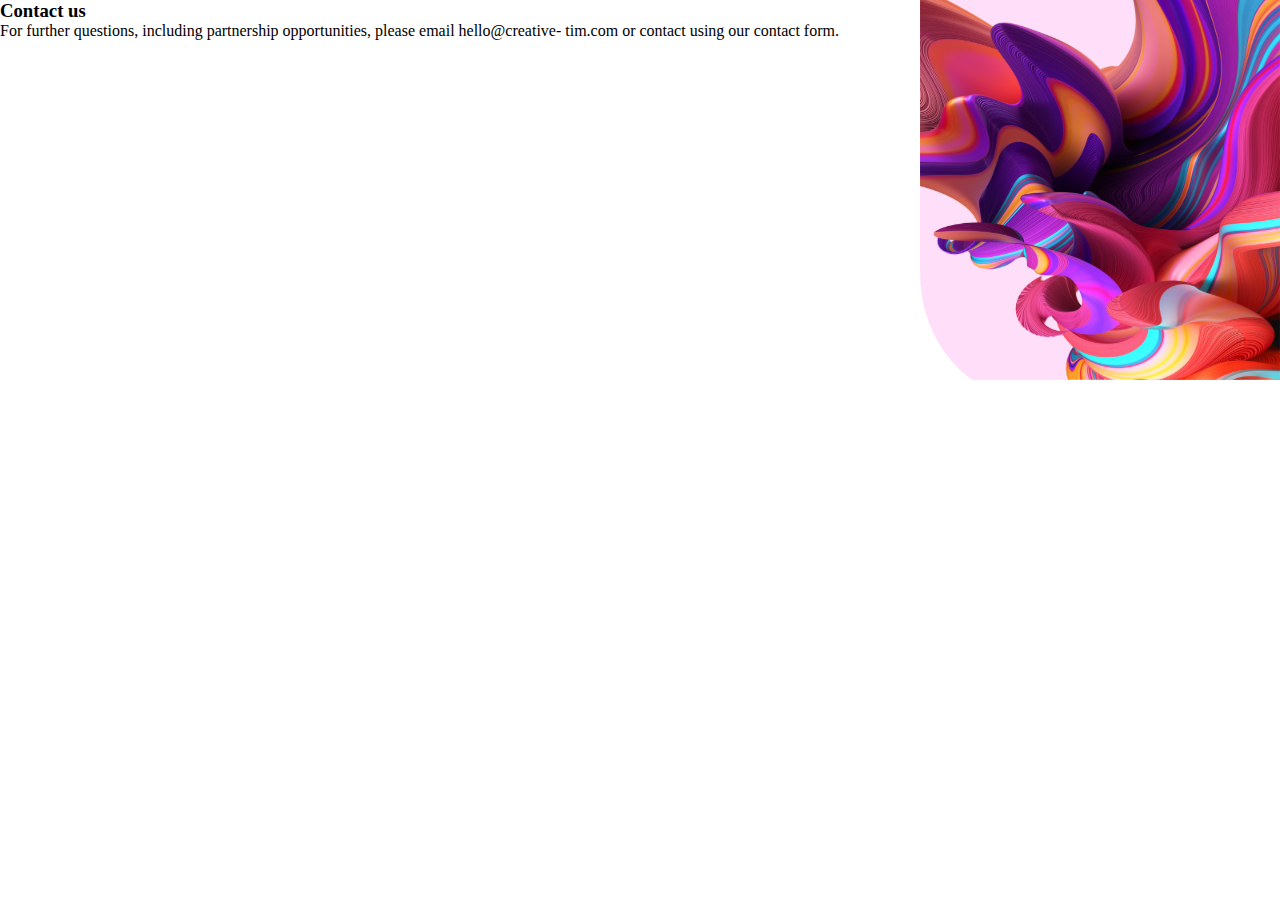
==== ContactUs/contactUs.html @ 129cb870 "started the contact us page" ====
<!DOCTYPE html>
<html lang="en">
    <head>
        <meta charset="UTF-8" />
        <meta http-equiv="X-UA-Compatible" content="IE=edge" />
        <meta name="viewport" content="width=device-width, initial-scale=1.0" />
        <link rel="preconnect" href="https://fonts.googleapis.com">
    <link rel="preconnect" href="https://fonts.gstatic.com" crossorigin>
    <link href="https://fonts.googleapis.com/css2?family=Barlow+Semi+Condensed:ital,wght@0,400;0,500;0,600;1,300;1,400;1,500&family=Lato:wght@400;700&family=Lexend+Deca&family=Volkhov:ital,wght@0,400;0,700;1,700&display=swap" rel="stylesheet">
        <link rel="preconnect" href="https://fonts.googleapis.com" />
        <link rel="preconnect" href="https://fonts.gstatic.com" crossorigin />
        <link
          href="https://fonts.googleapis.com/css2?family=Barlow+Semi+Condensed:ital,wght@0,400;0,500;0,600;1,300;1,400;1,500&family=Lato:wght@400;700&family=Lexend+Deca&family=Poppins:ital,wght@0,400;0,600;0,700;1,500&display=swap"
          rel="stylesheet"
        />
        <link
          rel="shortcut icon"
          href="/Assets/JaddoLogo.svg"
          type="image/x-icon"
        />
        <link rel="stylesheet" href="./contactUs.css" />
        <title>Contact Us</title>
      </head>
<body>
    <div class="formBg"><img src="./assets/formBg.svg" alt=""></div>
    <form action="">
        <h3>Contact us</h3>
        <p>For further questions, including partnership opportunities, please email hello@creative-
            tim.com or contact using our contact form.</p>

    </form>
</body>
</html>
---- ContactUs/contactUs.css ----
*{
    box-sizing: border-box;
    padding: 0;
    margin: 0;
}
/* body{
    background-image: url(./assets/formBg.svg);
    background-repeat: no-repeat;
    background-position: right;
   background-clip: content-box;
    background-size: 65vw;
} */
.formBg img{
    position: absolute;
    right: 0;
    top: -20px;
    border-bottom-left-radius: 30%;
    z-index: -1;
}
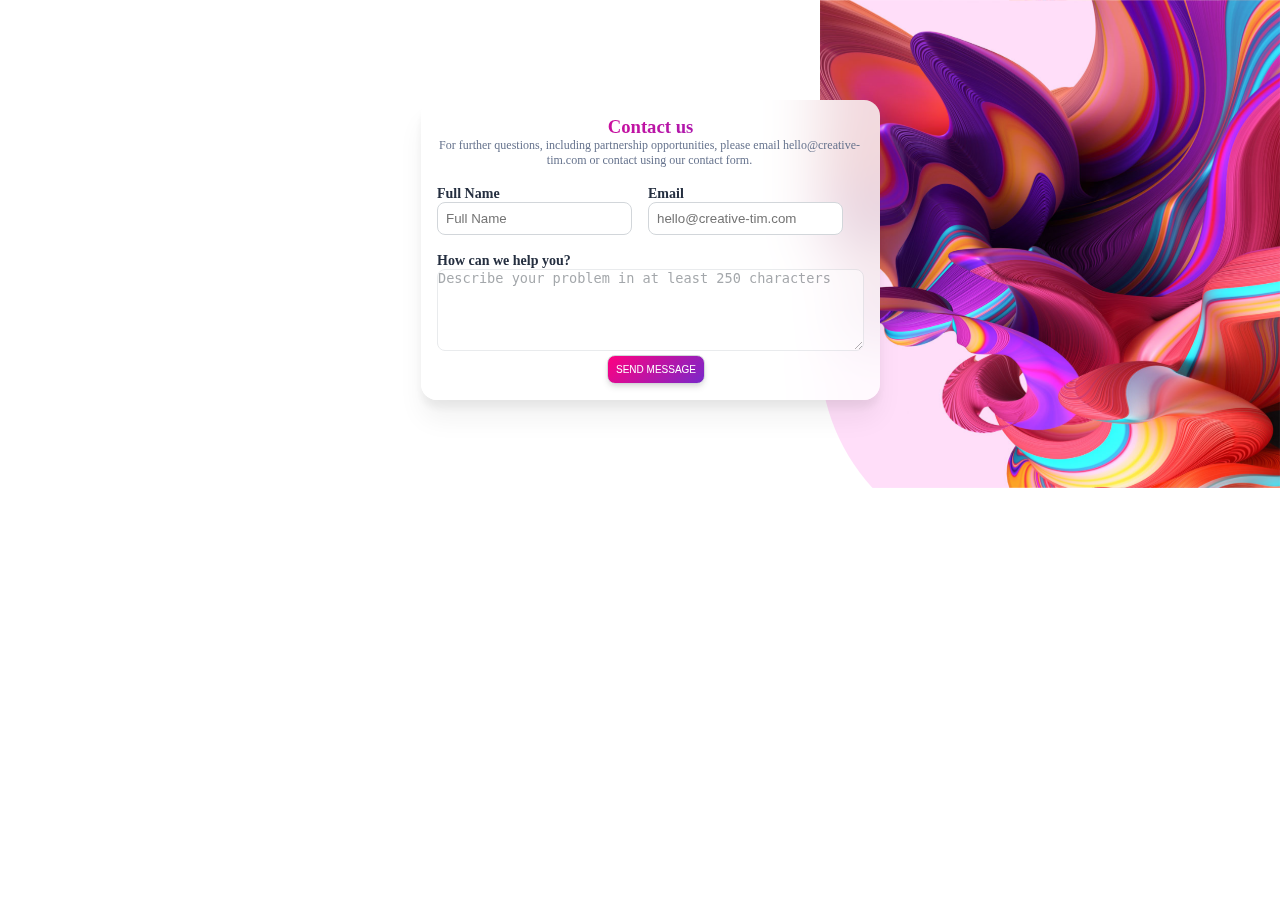
==== commit 73113afc: "completed the contact us page" ====
--- a/ContactUs/contactUs.html
+++ b/ContactUs/contactUs.html
@@ -23,11 +23,25 @@
       </head>
 <body>
     <div class="formBg"><img src="./assets/formBg.svg" alt=""></div>
-    <form action="">
+    <form action="" target="_self" >
         <h3>Contact us</h3>
         <p>For further questions, including partnership opportunities, please email hello@creative-
             tim.com or contact using our contact form.</p>
-
-    </form>
+            <div class="flName">
+          <div>
+                  <label for="FullName"> Full Name</label> <br> 
+                  <input type="text" name="Full Name" id="FullName" placeholder="Full Name">
+                </div>
+                <div>
+                    <label for="Email">Email</label> <br>
+                    <input type="email" name="Email" id="Email" placeholder="hello@creative-tim.com">
+                </div>
+            </div>
+                <div>
+                <label for="">How can we help you?</label><br>
+                <textarea name="" id="" cols="50" rows="5">Describe your problem in at least 250 characters</textarea>
+            </div>
+            <input type="submit" value="SEND MESSAGE">
+            </form>
 </body>
 </html>--- a/ContactUs/contactUs.css
+++ b/ContactUs/contactUs.css
@@ -13,7 +13,82 @@
 .formBg img{
     position: absolute;
     right: 0;
-    top: -20px;
-    border-bottom-left-radius: 30%;
+    top: -65px;
+    border-bottom-left-radius: 200px;
     z-index: -1;
+}
+form h3{
+    text-align: center;
+    background: linear-gradient(135deg, #FF0080 0%, #7928CA 100%);
+-webkit-background-clip: text;
+-webkit-text-fill-color: transparent;
+background-clip: text;
+/* text-fill-color: transparent; */
+
+}
+form p{
+    color: #67748E;
+    width: 425px;
+    text-align: center;
+    font-size: 12px;
+    padding-bottom: 1rem;
+}
+.flName{
+display: flex;
+align-items: center; 
+gap: 1rem;
+padding-bottom: 1rem;
+/* justify-content: center; */
+}
+label{
+    color: #252F40;
+    font-weight: 700;
+    font-size: 14px;
+    padding-bottom: 1rem;
+    /* display: none; */
+}
+input{
+    background: #FFFFFF;
+    border: 1px solid #D2D6DA;
+    border-radius: 8px;
+    padding: 0.5rem;
+}
+
+
+input[type=submit]{
+    background: linear-gradient(135deg, #FF0080 0%, #7928CA 100%);
+color: #FFFFFF;
+font-size: 10px;
+box-shadow: 0px 4px 7px -1px rgba(0, 0, 0, 0.11), 0px 2px 4px -1px rgba(0, 0, 0, 0.07);
+border-radius: 8px;
+transform: translateX(170px);
+}
+textarea{
+    background: #FFFFFF;
+border: 1px solid #D2D6DA;
+border-radius: 8px;
+color: #495057;
+opacity: 0.5;
+font-size: 13.6px;
+}
+
+form{
+    background: rgba(255, 255, 255, 0.8);
+    /* background-color: #D2D6DA; */
+    /* opacity: 0.6; */
+mix-blend-mode: normal;
+box-shadow: 0px 20px 26px rgba(0, 0, 0, 0.05), 0px 8px 9px rgba(0, 0, 0, 0.06);
+backdrop-filter: blur(30px);
+
+
+border-radius: 16px;
+   
+    padding: 1rem;
+    /* z-index: 2; */
+    position: absolute;
+top: 100px;
+right: 400px;
+/* bottom: 0; */
+    
+
 }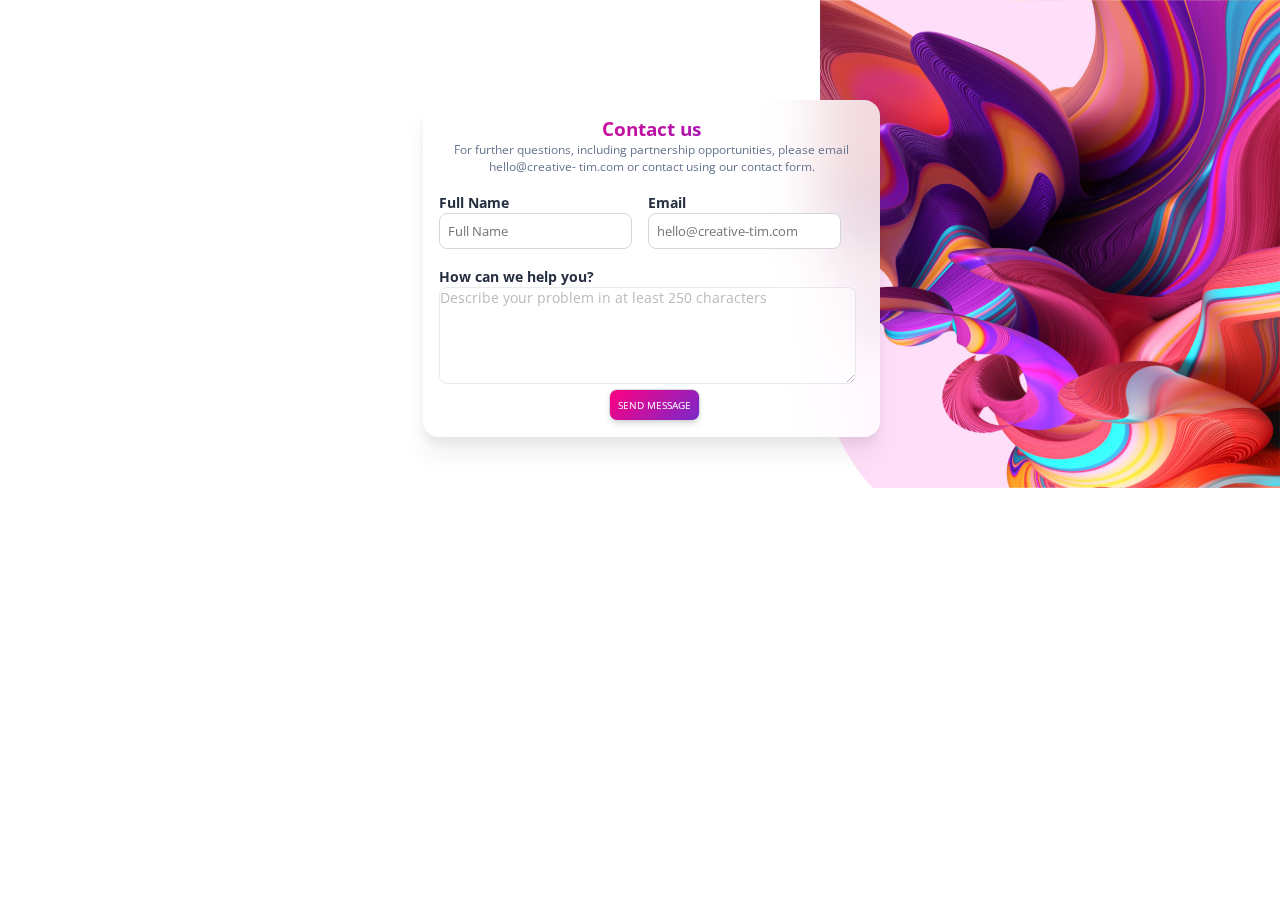
==== commit 2ecbbcea: "started the form validation" ====
--- a/ContactUs/contactUs.html
+++ b/ContactUs/contactUs.html
@@ -1,47 +1,69 @@
 <!DOCTYPE html>
 <html lang="en">
-    <head>
-        <meta charset="UTF-8" />
-        <meta http-equiv="X-UA-Compatible" content="IE=edge" />
-        <meta name="viewport" content="width=device-width, initial-scale=1.0" />
-        <link rel="preconnect" href="https://fonts.googleapis.com">
-    <link rel="preconnect" href="https://fonts.gstatic.com" crossorigin>
-    <link href="https://fonts.googleapis.com/css2?family=Barlow+Semi+Condensed:ital,wght@0,400;0,500;0,600;1,300;1,400;1,500&family=Lato:wght@400;700&family=Lexend+Deca&family=Volkhov:ital,wght@0,400;0,700;1,700&display=swap" rel="stylesheet">
-        <link rel="preconnect" href="https://fonts.googleapis.com" />
-        <link rel="preconnect" href="https://fonts.gstatic.com" crossorigin />
-        <link
-          href="https://fonts.googleapis.com/css2?family=Barlow+Semi+Condensed:ital,wght@0,400;0,500;0,600;1,300;1,400;1,500&family=Lato:wght@400;700&family=Lexend+Deca&family=Poppins:ital,wght@0,400;0,600;0,700;1,500&display=swap"
-          rel="stylesheet"
-        />
-        <link
-          rel="shortcut icon"
-          href="/Assets/JaddoLogo.svg"
-          type="image/x-icon"
-        />
-        <link rel="stylesheet" href="./contactUs.css" />
-        <title>Contact Us</title>
-      </head>
-<body>
-    <div class="formBg"><img src="./assets/formBg.svg" alt=""></div>
-    <form action="" target="_self" >
-        <h3>Contact us</h3>
-        <p>For further questions, including partnership opportunities, please email hello@creative-
-            tim.com or contact using our contact form.</p>
-            <div class="flName">
-          <div>
-                  <label for="FullName"> Full Name</label> <br> 
-                  <input type="text" name="Full Name" id="FullName" placeholder="Full Name">
-                </div>
-                <div>
-                    <label for="Email">Email</label> <br>
-                    <input type="email" name="Email" id="Email" placeholder="hello@creative-tim.com">
-                </div>
-            </div>
-                <div>
-                <label for="">How can we help you?</label><br>
-                <textarea name="" id="" cols="50" rows="5">Describe your problem in at least 250 characters</textarea>
-            </div>
-            <input type="submit" value="SEND MESSAGE">
-            </form>
-</body>
-</html>+  <head>
+    <meta charset="UTF-8" />
+    <meta http-equiv="X-UA-Compatible" content="IE=edge" />
+    <meta name="viewport" content="width=device-width, initial-scale=1.0" />
+    <link rel="preconnect" href="https://fonts.googleapis.com" />
+    <link rel="preconnect" href="https://fonts.gstatic.com" crossorigin />
+    <link
+      href="https://fonts.googleapis.com/css2?family=Barlow+Semi+Condensed:ital,wght@0,400;0,500;0,600;1,300;1,400;1,500&family=Lato:wght@400;700&family=Lexend+Deca&family=Open+Sans:wght@300;400;500;700&display=swap"
+      rel="stylesheet"
+    />
+    <link rel="preconnect" href="https://fonts.googleapis.com" />
+    <link rel="preconnect" href="https://fonts.gstatic.com" crossorigin />
+    <link
+      rel="shortcut icon"
+      href="/Assets/JaddoLogo.svg"
+      type="image/x-icon"
+    />
+    <link rel="stylesheet" href="./contactUs.css" />
+    <title>Contact Us</title>
+  </head>
+  <body>
+    <div class="formBg"><img src="./assets/formBg.svg" alt="" /></div>
+    <form action="" target="_self" id="form">
+      <h3>Contact us</h3>
+      <p>
+        For further questions, including partnership opportunities, please email
+        hello@creative- tim.com or contact using our contact form.
+      </p>
+      <div class="flName">
+        <!-- /** 
+        *! nncnnbzxn  
+         **/     -->
+        <div>
+          <label for="FullName"> Full Name</label> <br />
+          <input
+            type="text"
+            name="Full Name"
+            id="FullName"
+            placeholder="Full Name"
+          />
+          <br>
+          <span id="errorName"></span>
+        </div> 
+        <div>
+          <label for="Email">Email</label> <br />
+          <input
+            type="email"
+            name="Email"
+            id="Email"
+            placeholder="hello@creative-tim.com"
+          /> <br>
+          <span id="errorEmail"></span>
+        </div>
+      </div>
+      <div>
+        <label for="">How can we help you?</label><br />
+        <textarea name="textarea" id="textarea" cols="50" rows="5" placeholder="Describe your problem in at least 250 characters">
+</textarea
+        > <br>
+        <span id="errorTextArea"></span>
+      </div>
+      <input type="submit" value="SEND MESSAGE" id="submit"/>
+      <span id="errorSubmit"></span>
+    </form>
+    <script src="/ContactUs/contactUs.js"></script>
+  </body>
+</html>
--- a/ContactUs/contactUs.css
+++ b/ContactUs/contactUs.css
@@ -1,7 +1,8 @@
-*{
-    box-sizing: border-box;
-    padding: 0;
-    margin: 0;
+* {
+  box-sizing: border-box;
+  padding: 0;
+  margin: 0;
+  font-family: "Open Sans", sans-serif;
 }
 /* body{
     background-image: url(./assets/formBg.svg);
@@ -10,85 +11,120 @@
    background-clip: content-box;
     background-size: 65vw;
 } */
-.formBg img{
-    position: absolute;
-    right: 0;
-    top: -65px;
-    border-bottom-left-radius: 200px;
-    z-index: -1;
+.formBg img {
+  position: absolute;
+  right: 0;
+  top: -65px;
+  border-bottom-left-radius: 200px;
+  z-index: -1;
 }
-form h3{
-    text-align: center;
-    background: linear-gradient(135deg, #FF0080 0%, #7928CA 100%);
--webkit-background-clip: text;
--webkit-text-fill-color: transparent;
-background-clip: text;
-/* text-fill-color: transparent; */
+form h3 {
+  text-align: center;
+  background: linear-gradient(135deg, #ff0080 0%, #7928ca 100%);
+  -webkit-background-clip: text;
+  -webkit-text-fill-color: transparent;
+  background-clip: text;
+}
+form p {
+  color: #67748e;
+  width: 425px;
+  text-align: center;
+  font-size: 12px;
+  padding-bottom: 1rem;
+}
+.flName {
+  display: flex;
+  align-items: center;
+  gap: 1rem;
+  padding-bottom: 1rem;
+}
+label {
+  color: #252f40;
+  font-weight: 700;
+  font-size: 14px;
+  padding-bottom: 1rem;
+}
+input {
+  background: #ffffff;
+  border: 1px solid #d2d6da;
+  border-radius: 8px;
+  padding: 0.5rem;
+}
+
+input[type="submit"] {
+  background: linear-gradient(135deg, #ff0080 0%, #7928ca 100%);
+  color: #ffffff;
+  font-size: 10px;
+  box-shadow: 0px 4px 7px -1px rgba(0, 0, 0, 0.11),
+    0px 2px 4px -1px rgba(0, 0, 0, 0.07);
+  border-radius: 8px;
+  transform: translateX(170px);
+  cursor: pointer;
+}
+textarea {
+  background: #ffffff;
+  border: 1px solid #d2d6da;
+  border-radius: 8px;
+  color: #495057;
+  opacity: 0.5;
+  font-size: 13.6px;
+}
+
+form {
+  background: rgba(255, 255, 255, 0.8);
+  mix-blend-mode: normal;
+  box-shadow: 0px 20px 26px rgba(0, 0, 0, 0.05), 0px 8px 9px rgba(0, 0, 0, 0.06);
+  backdrop-filter: blur(30px);
+  border-radius: 16px;
+  padding: 1rem;
+  position: absolute;
+  top: 100px;
+  right: 400px;
+}
+span{
+    /* color: #ff0080; */
+    font-size: 10px;
+  background: linear-gradient(135deg, #ff0080 0%, #7928ca 100%);
+  -webkit-background-clip: text;
+  -webkit-text-fill-color: transparent;
+  background-clip: text;
 
 }
-form p{
-    color: #67748E;
-    width: 425px;
-    text-align: center;
-    font-size: 12px;
-    padding-bottom: 1rem;
+
+@media screen and (max-width:870px) {
+  form{
+    right: 200px;
+  }
+  
 }
-.flName{
-display: flex;
-align-items: center; 
-gap: 1rem;
-padding-bottom: 1rem;
-/* justify-content: center; */
+@media screen and (max-width:670px) {
+  form{
+    right: 50px;
+  }
+  
 }
-label{
-    color: #252F40;
-    font-weight: 700;
-    font-size: 14px;
-    padding-bottom: 1rem;
+@media screen and (max-width:520px) {
+  form{
+    right: 0px;
+    margin: 1rem;
+  }
+  form p {
+    width: 250px;
     /* display: none; */
+  }
+  textarea{
+    width: 100%;
+  }  
+  .flName{
+    flex-direction: column;
+  }
+  input[type="submit"]{
+    transform: translateX(73px);
+  }
+  input[type="text"]{
+width: 100%;
+  }
+  input[type="email"]{
+    width: 100%;
+  }
 }
-input{
-    background: #FFFFFF;
-    border: 1px solid #D2D6DA;
-    border-radius: 8px;
-    padding: 0.5rem;
-}
-
-
-input[type=submit]{
-    background: linear-gradient(135deg, #FF0080 0%, #7928CA 100%);
-color: #FFFFFF;
-font-size: 10px;
-box-shadow: 0px 4px 7px -1px rgba(0, 0, 0, 0.11), 0px 2px 4px -1px rgba(0, 0, 0, 0.07);
-border-radius: 8px;
-transform: translateX(170px);
-}
-textarea{
-    background: #FFFFFF;
-border: 1px solid #D2D6DA;
-border-radius: 8px;
-color: #495057;
-opacity: 0.5;
-font-size: 13.6px;
-}
-
-form{
-    background: rgba(255, 255, 255, 0.8);
-    /* background-color: #D2D6DA; */
-    /* opacity: 0.6; */
-mix-blend-mode: normal;
-box-shadow: 0px 20px 26px rgba(0, 0, 0, 0.05), 0px 8px 9px rgba(0, 0, 0, 0.06);
-backdrop-filter: blur(30px);
-
-
-border-radius: 16px;
-   
-    padding: 1rem;
-    /* z-index: 2; */
-    position: absolute;
-top: 100px;
-right: 400px;
-/* bottom: 0; */
-    
-
-}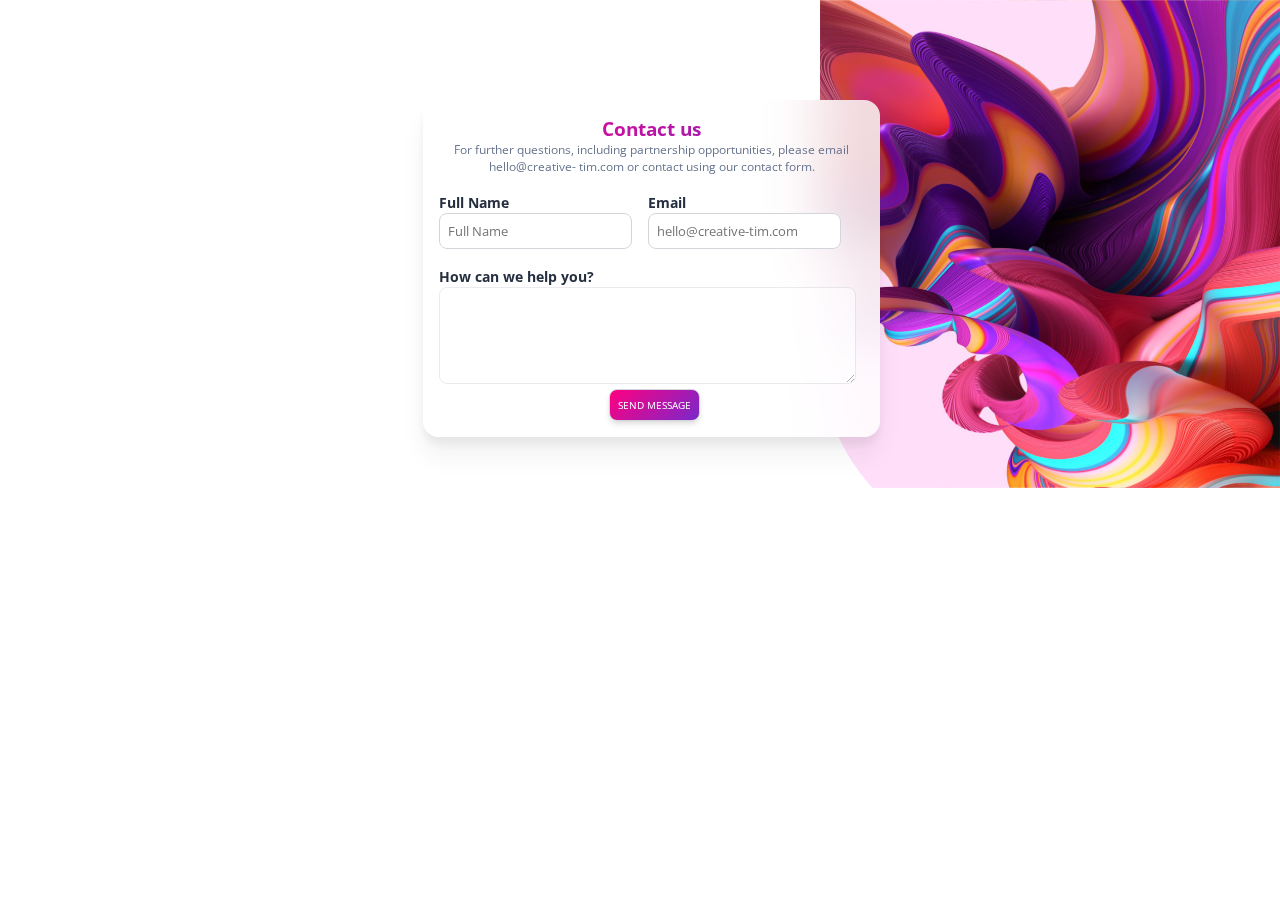
==== commit 9dc4a7d2: "started the form validation2" ====
--- a/ContactUs/contactUs.html
+++ b/ContactUs/contactUs.html
@@ -49,6 +49,7 @@
             type="email"
             name="Email"
             id="Email"
+            
             placeholder="hello@creative-tim.com"
           /> <br>
           <span id="errorEmail"></span>
@@ -57,13 +58,13 @@
       <div>
         <label for="">How can we help you?</label><br />
         <textarea name="textarea" id="textarea" cols="50" rows="5" placeholder="Describe your problem in at least 250 characters">
-</textarea
-        > <br>
-        <span id="errorTextArea"></span>
-      </div>
-      <input type="submit" value="SEND MESSAGE" id="submit"/>
-      <span id="errorSubmit"></span>
-    </form>
+          </textarea
+          > <br>
+          <span id="errorTextArea"></span>
+        </div>
+        <input type="submit" value="SEND MESSAGE" id="submit"/>
+        <span id="errorSubmit"></span>
+      </form>
     <script src="/ContactUs/contactUs.js"></script>
   </body>
 </html>
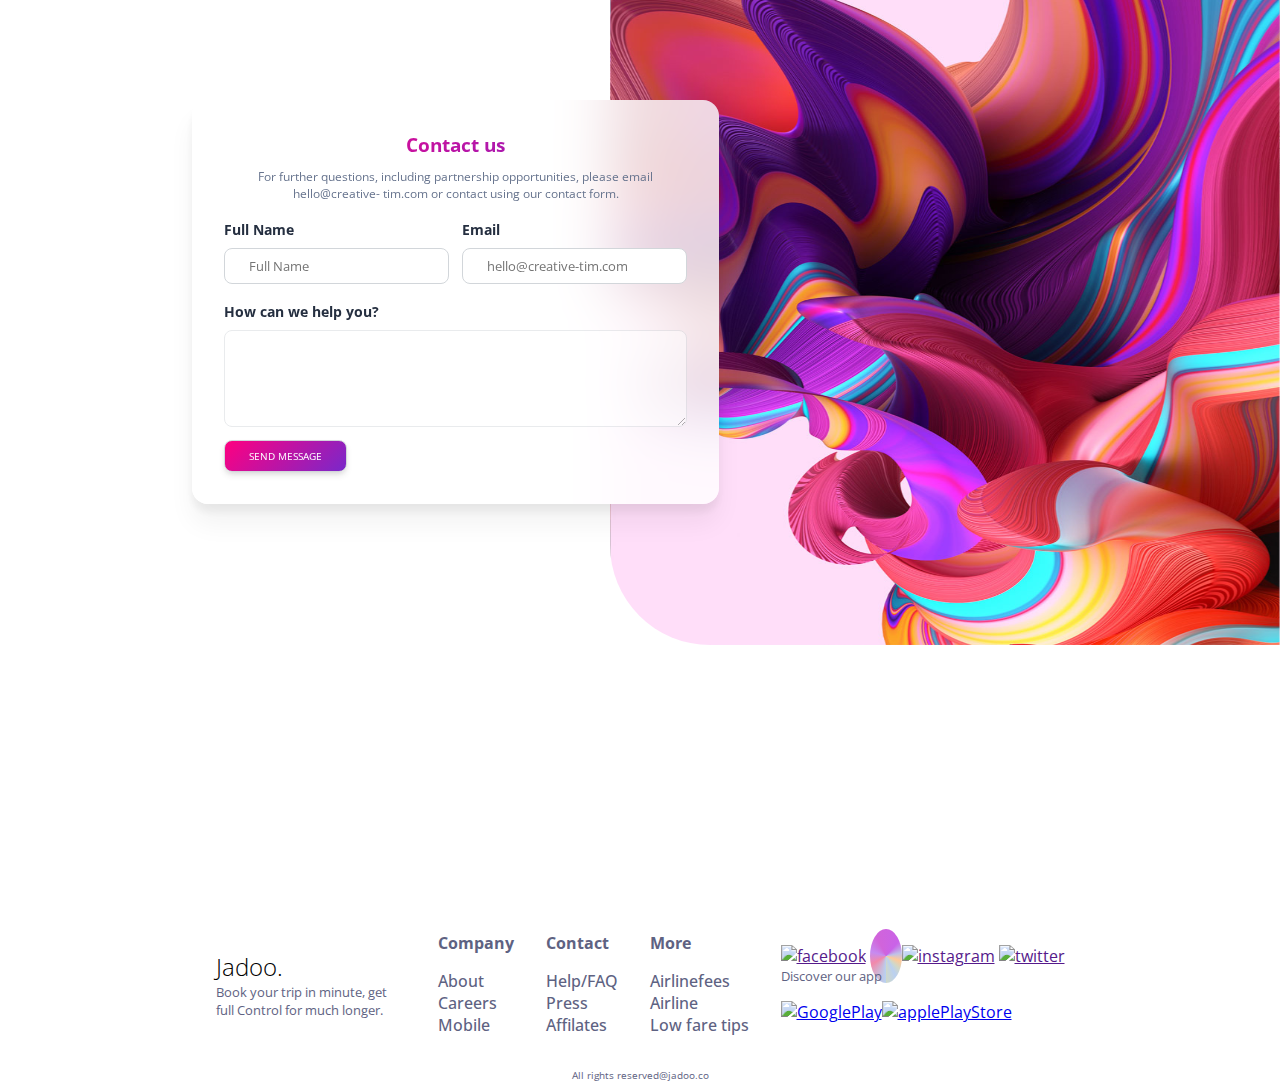
==== commit 3b51d932: "contact us footer" ====
--- a/ContactUs/contactUs.html
+++ b/ContactUs/contactUs.html
@@ -40,31 +40,89 @@
             id="FullName"
             placeholder="Full Name"
           />
-          <br>
+          <br />
           <span id="errorName"></span>
-        </div> 
+        </div>
         <div>
           <label for="Email">Email</label> <br />
           <input
             type="email"
             name="Email"
             id="Email"
-            
             placeholder="hello@creative-tim.com"
-          /> <br>
+          />
+          <br />
           <span id="errorEmail"></span>
         </div>
       </div>
       <div>
         <label for="">How can we help you?</label><br />
-        <textarea name="textarea" id="textarea" cols="50" rows="5" placeholder="Describe your problem in at least 250 characters">
-          </textarea
-          > <br>
-          <span id="errorTextArea"></span>
+        <textarea
+          name="textarea"
+          id="textarea"
+          cols="50"
+          rows="5"
+          placeholder="Describe your problem in at least 250 characters"
+        >
+        </textarea>
+        <br />
+        <span id="errorTextArea"></span>
+      </div>
+      <input type="submit" value="SEND MESSAGE" id="submit" />
+      <span id="errorSubmit"></span>
+    </form>
+
+     <footer>
+      <div class="footerLinks">
+        <div class="footerlogo">
+          <h2>Jadoo.</h2>
+          <p>Book your trip in minute, get full Control for much longer.</p>
         </div>
-        <input type="submit" value="SEND MESSAGE" id="submit"/>
-        <span id="errorSubmit"></span>
-      </form>
+        <div class="links">
+          <ul>
+            <li><a href="#">Company</a></li>
+            <li><a href="#">About</a></li>
+            <li><a href="#">Careers</a></li>
+            <li><a href="#">Mobile</a></li>
+          </ul>
+        </div>
+        <div class="links">
+          <ul>
+            <li><a href="#">Contact</a></li>
+            <li><a href="#">Help/FAQ</a></li>
+            <li><a href="#">Press</a></li>
+            <li><a href="#">Affilates</a></li>
+          </ul>
+        </div>
+        <div class="links">
+          <ul>
+            <li><a href="#">More</a></li>
+            <li><a href="#">Airlinefees</a></li>
+            <li><a href="#">Airline</a></li>
+            <li><a href="#">Low fare tips</a></li>
+          </ul>
+        </div>
+        <div class="links">
+          <div class="socials">
+            <a href=""><img src="./Assets/facebook.svg" alt="facebook" /></a>
+             <i class="fa fa-instagram" aria-hidden="true"></i> 
+             <a href=""><img src="./Assets/instagram.svg" alt="instagram" /></a>
+            <a href=""><img src="./Assets/twitter.svg" alt="twitter" /></a>
+          </div>
+          <div><p>Discover our app</p></div>
+          <div class="playStore">
+            <a href="#"
+              ><img src="./Assets/GooglePlay.svg" alt="GooglePlay"
+            /></a>
+            <a href="#"
+              ><img src="./Assets/applePlayStore.svg" alt="applePlayStore"
+            /></a>
+          </div>
+        </div>
+      </div>
+
+      <span>All rights reserved@jadoo.co</span>
+    </footer> 
     <script src="/ContactUs/contactUs.js"></script>
   </body>
 </html>
--- a/ContactUs/contactUs.css
+++ b/ContactUs/contactUs.css
@@ -15,7 +15,7 @@
   position: absolute;
   right: 0;
   top: -65px;
-  border-bottom-left-radius: 200px;
+  border-bottom-left-radius: 100px;
   z-index: -1;
 }
 form h3 {
@@ -24,10 +24,12 @@
   -webkit-background-clip: text;
   -webkit-text-fill-color: transparent;
   background-clip: text;
+  margin-bottom: 0.7rem;
 }
 form p {
   color: #67748e;
-  width: 425px;
+  /* width: 463px; */
+  max-width: 463px;
   text-align: center;
   font-size: 12px;
   padding-bottom: 1rem;
@@ -35,7 +37,8 @@
 .flName {
   display: flex;
   align-items: center;
-  gap: 1rem;
+  justify-content: space-between;
+  /* gap: 1rem; */
   padding-bottom: 1rem;
 }
 label {
@@ -48,7 +51,8 @@
   background: #ffffff;
   border: 1px solid #d2d6da;
   border-radius: 8px;
-  padding: 0.5rem;
+  padding: 0.5rem 1.5rem;
+  margin-top: 0.5rem;
 }
 
 input[type="submit"] {
@@ -58,7 +62,7 @@
   box-shadow: 0px 4px 7px -1px rgba(0, 0, 0, 0.11),
     0px 2px 4px -1px rgba(0, 0, 0, 0.07);
   border-radius: 8px;
-  transform: translateX(170px);
+  /* transform: translateX(170px); */
   cursor: pointer;
 }
 textarea {
@@ -68,6 +72,8 @@
   color: #495057;
   opacity: 0.5;
   font-size: 13.6px;
+  width: 100%;
+  margin-top: 0.5rem;
 }
 
 form {
@@ -76,18 +82,21 @@
   box-shadow: 0px 20px 26px rgba(0, 0, 0, 0.05), 0px 8px 9px rgba(0, 0, 0, 0.06);
   backdrop-filter: blur(30px);
   border-radius: 16px;
-  padding: 1rem;
+  padding: 2rem;
   position: absolute;
+   /* top: 30%; */
+  left: 15%;
+  /* transform: translate(-50px, -50px);  */
   top: 100px;
-  right: 400px;
+  /* right: 100px; */
 }
 span{
-    /* color: #ff0080; */
+    color: #ff0080;
     font-size: 10px;
-  background: linear-gradient(135deg, #ff0080 0%, #7928ca 100%);
+  /* background: linear-gradient(135deg, #ff0080 0%, #7928ca 100%);
   -webkit-background-clip: text;
   -webkit-text-fill-color: transparent;
-  background-clip: text;
+  background-clip: text; */
 
 }
 
@@ -95,22 +104,30 @@
   form{
     right: 200px;
   }
-  
+  .flName{
+    flex-direction: column;
+  }
+  form p {
+    /* width: 350px; */
+   
+  }
 }
 @media screen and (max-width:670px) {
   form{
     right: 50px;
   }
-  
+  .flName{
+    flex-direction: column;
+  }
 }
 @media screen and (max-width:520px) {
   form{
-    right: 0px;
+    right: 20px;
     margin: 1rem;
   }
   form p {
-    width: 250px;
-    /* display: none; */
+    /* width: 250px; */
+   
   }
   textarea{
     width: 100%;
@@ -119,7 +136,7 @@
     flex-direction: column;
   }
   input[type="submit"]{
-    transform: translateX(73px);
+    /* transform: translateX(73px); */
   }
   input[type="text"]{
 width: 100%;
@@ -128,3 +145,79 @@
     width: 100%;
   }
 }
+
+footer{
+  /* margin-top: 3rem; */
+  padding: 0 5rem;
+  margin-top: 100vh;
+  
+}
+.footerLinks{
+  padding-top: 2rem;
+  display: flex;
+  justify-content: center;
+  gap: 2rem;
+  align-items: center;
+
+}
+.footerlogo h2{
+  font-weight: 100;
+}
+.footerLinks p{
+  font-size: 13px;
+  color: #5E6282;
+  width: 190px;
+}
+.links ul{
+  display: flex;
+  flex-direction: column;
+
+}
+.links ul li:nth-child(1){
+  /* display: none; */
+  color: #080809;
+  font-weight: 700;
+  padding-bottom: 1rem;
+}
+.links ul li {
+  color: #5E6282;
+  font-weight: 500;
+  list-style: none;
+  /* display: none; */
+}
+.links ul li a{
+  text-decoration: none;
+  color: #5E6282;
+}
+.fa-instagram{
+  background: conic-gradient(from 180deg at 50% 50%, #B8D2F1 0deg, #F289AA 60deg, #C68BF0 106.09deg, #D164DA 153.75deg, #C963E8 221.25deg, #BFC2E8 258.75deg, #FFC999 288.75deg, #D0D8C9 315deg, #BAD0F1 334.13deg, #CED8CB 358.97deg, rgba(255, 255, 255, 0) 360deg);
+  padding: 1rem;
+  color: #ffffff;
+  border-radius: 50%;
+}
+.social{
+  display: flex;
+  align-items: center;
+}
+.playStore{
+  padding-top: 1rem;
+  display: flex;
+}
+footer span{
+  text-align: center;
+  display: block;
+  padding-top: 2rem;
+  color: #5E6282;
+
+}
+
+@media screen and (max-width:768px) {
+  footer{
+    padding: 0 !important;
+    text-align: center;
+  }
+  .footerLinks{
+    flex-direction: column;
+  }
+  
+}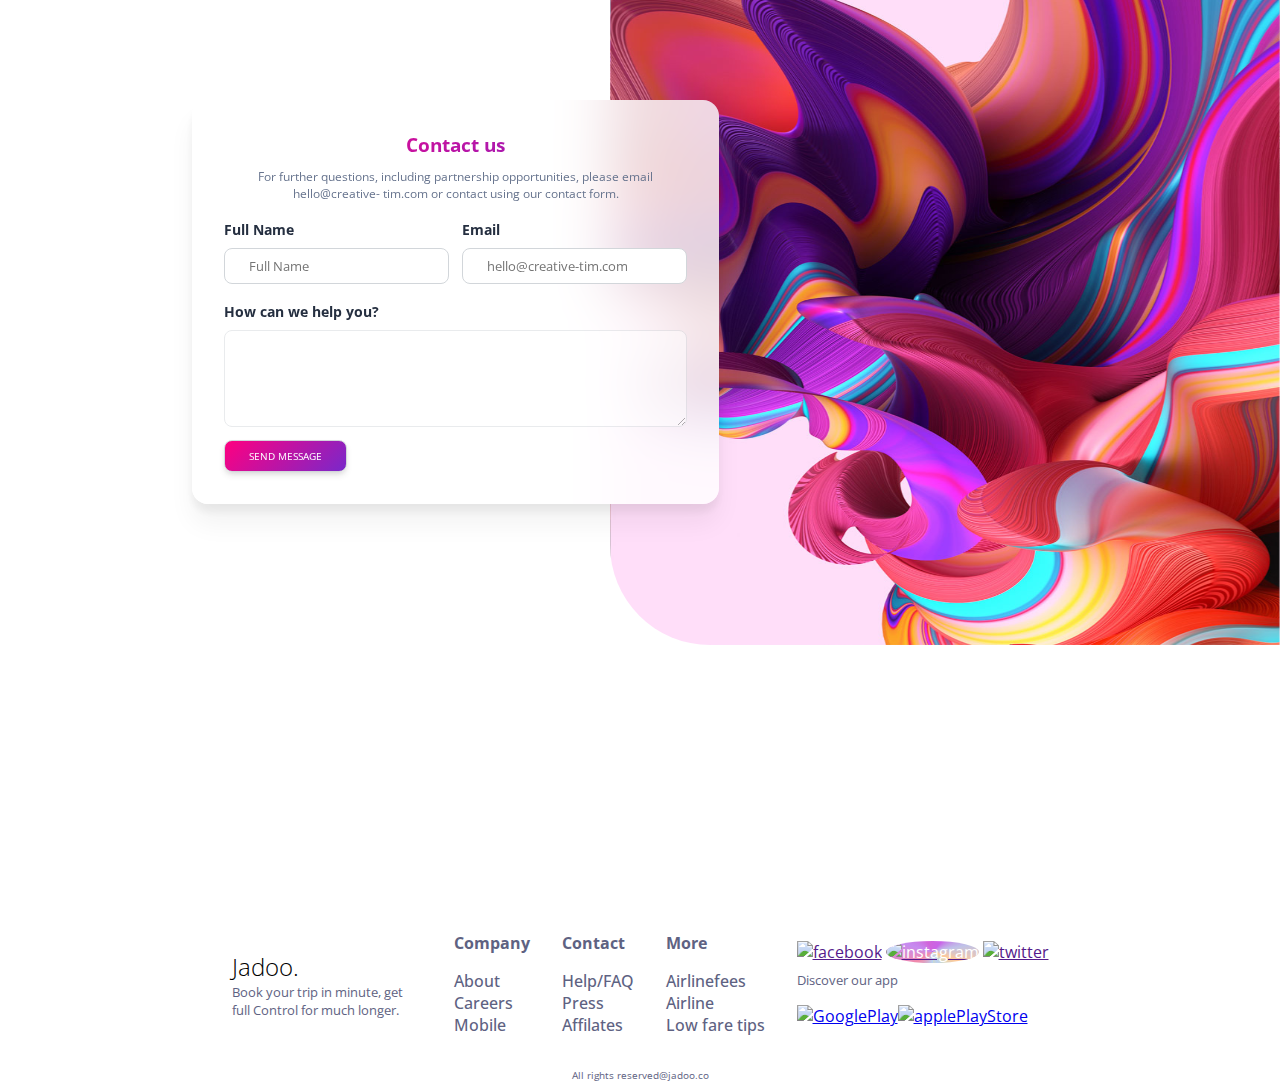
==== commit 58150ba9: "instagram on footer" ====
--- a/ContactUs/contactUs.html
+++ b/ContactUs/contactUs.html
@@ -105,8 +105,7 @@
         <div class="links">
           <div class="socials">
             <a href=""><img src="./Assets/facebook.svg" alt="facebook" /></a>
-             <i class="fa fa-instagram" aria-hidden="true"></i> 
-             <a href=""><img src="./Assets/instagram.svg" alt="instagram" /></a>
+             <a href=""><img class="instagram" src="./Assets/instagram.svg" alt="instagram" /></a>
             <a href=""><img src="./Assets/twitter.svg" alt="twitter" /></a>
           </div>
           <div><p>Discover our app</p></div>
--- a/ContactUs/contactUs.css
+++ b/ContactUs/contactUs.css
@@ -189,12 +189,14 @@
   text-decoration: none;
   color: #5E6282;
 }
-.fa-instagram{
+.instagram{
   background: conic-gradient(from 180deg at 50% 50%, #B8D2F1 0deg, #F289AA 60deg, #C68BF0 106.09deg, #D164DA 153.75deg, #C963E8 221.25deg, #BFC2E8 258.75deg, #FFC999 288.75deg, #D0D8C9 315deg, #BAD0F1 334.13deg, #CED8CB 358.97deg, rgba(255, 255, 255, 0) 360deg);
-  padding: 1rem;
+  /* padding: 1rem; */
   color: #ffffff;
   border-radius: 50%;
-}
+  margin-bottom: 0.5rem;
+}
+
 .social{
   display: flex;
   align-items: center;
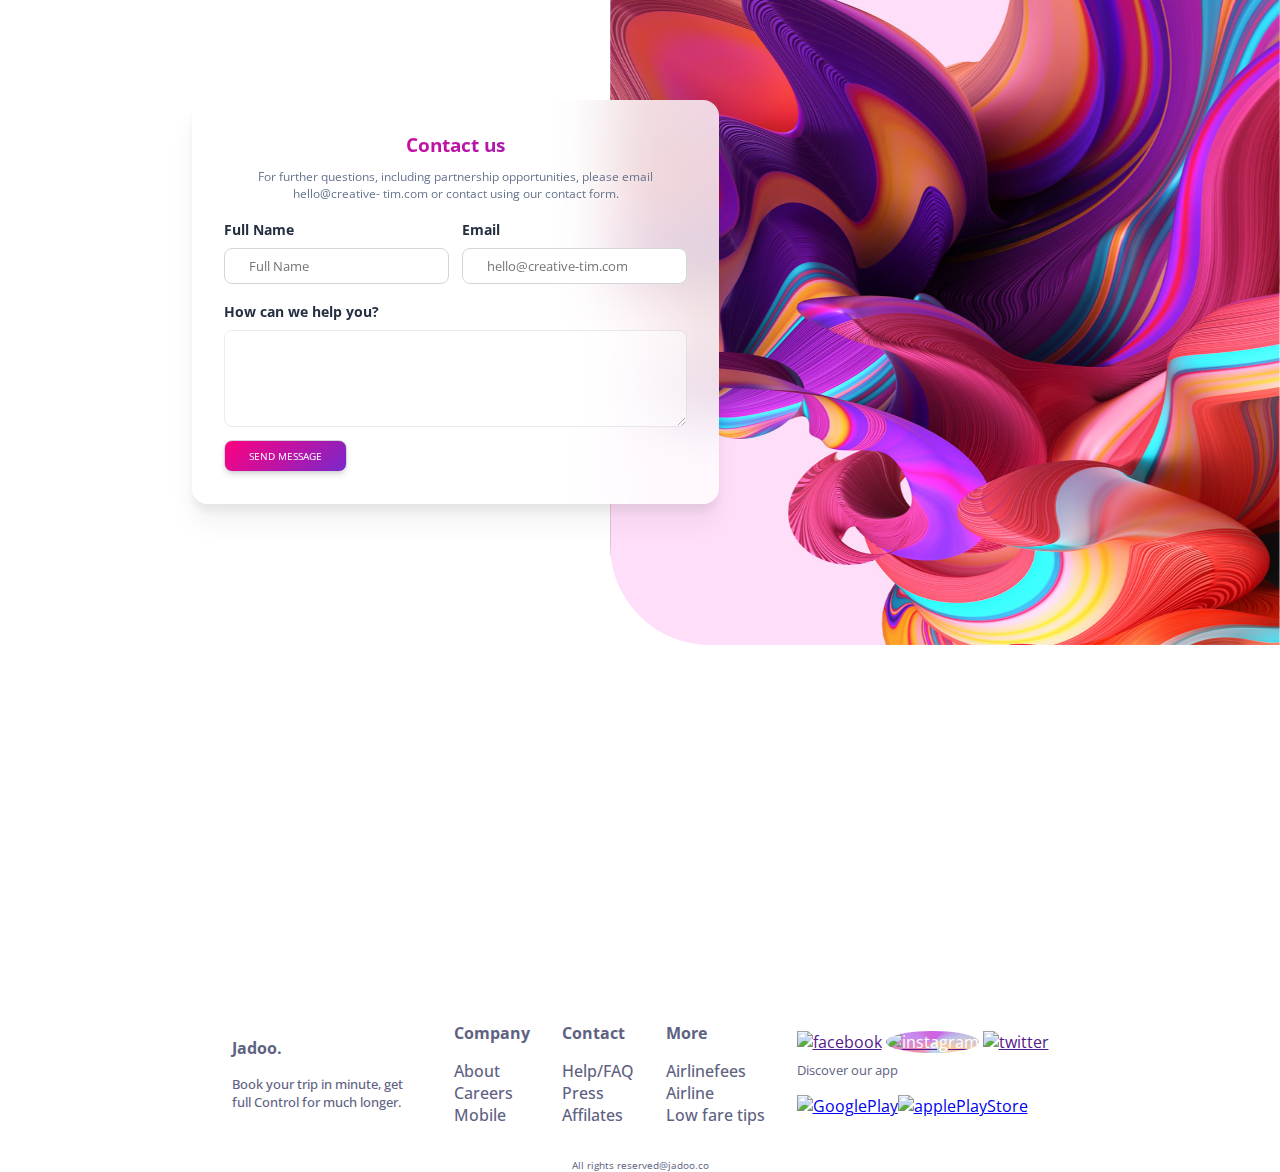
==== commit e3474a18: "linking index file" ====
--- a/ContactUs/contactUs.html
+++ b/ContactUs/contactUs.html
@@ -74,9 +74,14 @@
 
      <footer>
       <div class="footerLinks">
-        <div class="footerlogo">
-          <h2>Jadoo.</h2>
-          <p>Book your trip in minute, get full Control for much longer.</p>
+        <div class="links">
+          <ul>
+            <li> <a class="footerLogo" href="/index.html">Jadoo.</a>
+              </li>
+            <li><p> Book your trip in minute, get full
+              Control for much longer.</p>
+            </li>
+          </ul>
         </div>
         <div class="links">
           <ul>
@@ -88,7 +93,7 @@
         </div>
         <div class="links">
           <ul>
-            <li><a href="#">Contact</a></li>
+            <li><a href="./contactUs.html">Contact</a></li>
             <li><a href="#">Help/FAQ</a></li>
             <li><a href="#">Press</a></li>
             <li><a href="#">Affilates</a></li>
--- a/ContactUs/contactUs.css
+++ b/ContactUs/contactUs.css
@@ -1,16 +1,11 @@
+/* Universal Selector */
 * {
   box-sizing: border-box;
   padding: 0;
   margin: 0;
   font-family: "Open Sans", sans-serif;
 }
-/* body{
-    background-image: url(./assets/formBg.svg);
-    background-repeat: no-repeat;
-    background-position: right;
-   background-clip: content-box;
-    background-size: 65vw;
-} */
+/* Backgound image for the form*/
 .formBg img {
   position: absolute;
   right: 0;
@@ -18,6 +13,7 @@
   border-bottom-left-radius: 100px;
   z-index: -1;
 }
+/* form text */
 form h3 {
   text-align: center;
   background: linear-gradient(135deg, #ff0080 0%, #7928ca 100%);
@@ -28,17 +24,16 @@
 }
 form p {
   color: #67748e;
-  /* width: 463px; */
   max-width: 463px;
   text-align: center;
   font-size: 12px;
   padding-bottom: 1rem;
 }
+/* input details */
 .flName {
   display: flex;
   align-items: center;
   justify-content: space-between;
-  /* gap: 1rem; */
   padding-bottom: 1rem;
 }
 label {
@@ -84,20 +79,13 @@
   border-radius: 16px;
   padding: 2rem;
   position: absolute;
-   /* top: 30%; */
   left: 15%;
-  /* transform: translate(-50px, -50px);  */
   top: 100px;
-  /* right: 100px; */
-}
+}
+/* display error messsage */
 span{
-    color: #ff0080;
+    color: red;
     font-size: 10px;
-  /* background: linear-gradient(135deg, #ff0080 0%, #7928ca 100%);
-  -webkit-background-clip: text;
-  -webkit-text-fill-color: transparent;
-  background-clip: text; */
-
 }
 
 @media screen and (max-width:870px) {
@@ -107,10 +95,7 @@
   .flName{
     flex-direction: column;
   }
-  form p {
-    /* width: 350px; */
-   
-  }
+  
 }
 @media screen and (max-width:670px) {
   form{
@@ -120,36 +105,10 @@
     flex-direction: column;
   }
 }
-@media screen and (max-width:520px) {
-  form{
-    right: 20px;
-    margin: 1rem;
-  }
-  form p {
-    /* width: 250px; */
-   
-  }
-  textarea{
-    width: 100%;
-  }  
-  .flName{
-    flex-direction: column;
-  }
-  input[type="submit"]{
-    /* transform: translateX(73px); */
-  }
-  input[type="text"]{
-width: 100%;
-  }
-  input[type="email"]{
-    width: 100%;
-  }
-}
-
+/* footer */
 footer{
-  /* margin-top: 3rem; */
   padding: 0 5rem;
-  margin-top: 100vh;
+  margin-top: 110vh;
   
 }
 .footerLinks{
@@ -174,7 +133,6 @@
 
 }
 .links ul li:nth-child(1){
-  /* display: none; */
   color: #080809;
   font-weight: 700;
   padding-bottom: 1rem;
@@ -183,7 +141,6 @@
   color: #5E6282;
   font-weight: 500;
   list-style: none;
-  /* display: none; */
 }
 .links ul li a{
   text-decoration: none;
@@ -210,7 +167,27 @@
   display: block;
   padding-top: 2rem;
   color: #5E6282;
-
+}
+
+/* media queries for responsiveness */
+@media screen and (max-width:520px) {
+  form{
+    right: 20px;
+    margin: 1rem;
+  }
+  
+  textarea{
+    width: 100%;
+  }  
+  .flName{
+    flex-direction: column;
+  }
+  input[type="text"]{
+width: 100%;
+  }
+  input[type="email"]{
+    width: 100%;
+  }
 }
 
 @media screen and (max-width:768px) {
@@ -220,6 +197,5 @@
   }
   .footerLinks{
     flex-direction: column;
-  }
-  
+  } 
 }